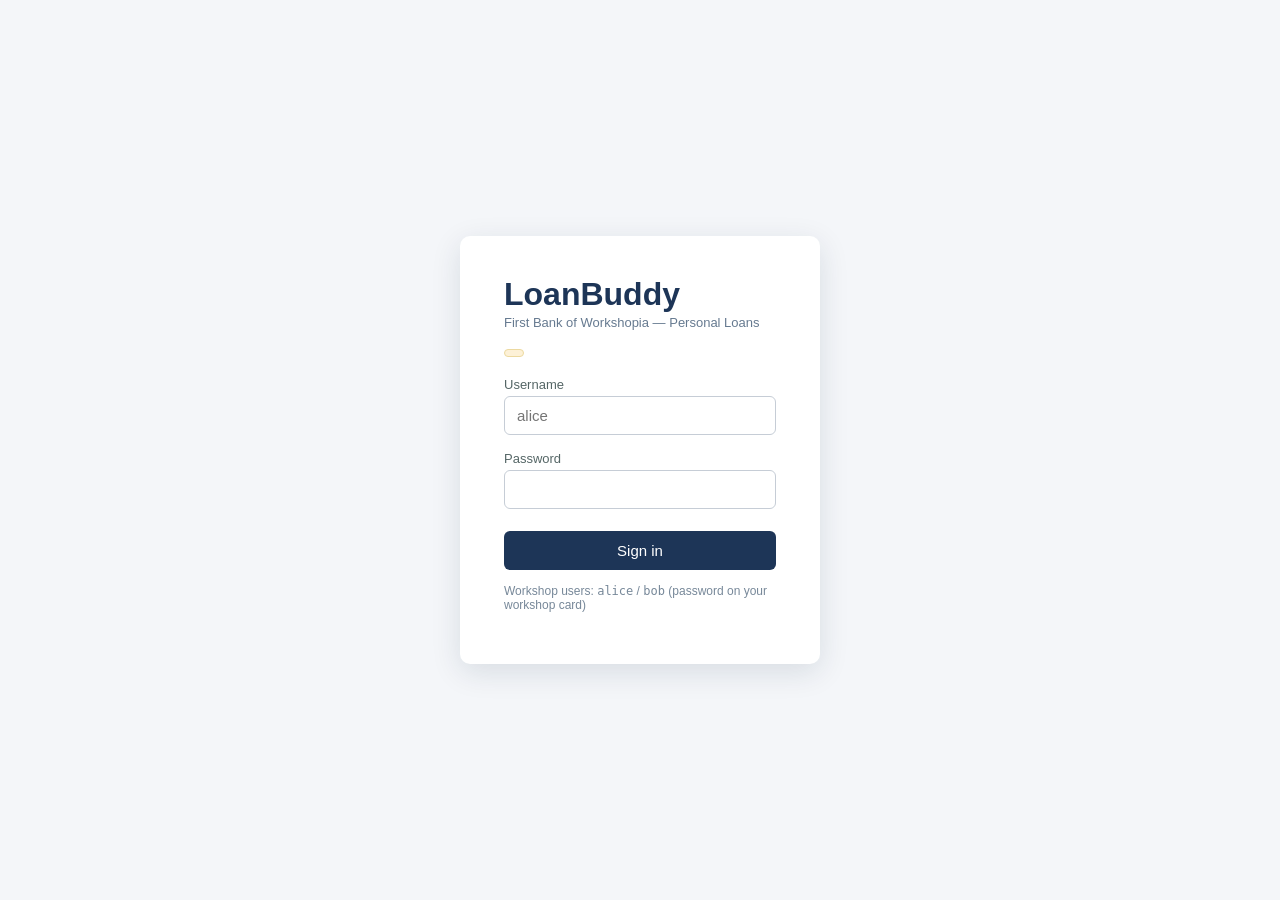
==== ui/index.html @ 862518c8 "LoanBuddy: Amazon Bedrock AgentCore workshop Multi-agent loan origination on AgentCore: supervisor +" ====
<!DOCTYPE html>
<html lang="en">
<head>
<meta charset="utf-8">
<meta name="viewport" content="width=device-width, initial-scale=1">
<title>LoanBuddy — First Bank of Workshopia</title>
<link rel="stylesheet" href="styles.css">
</head>
<body>

<!-- ======================= Login panel ======================= -->
<div id="login-panel" class="center-panel">
  <div class="card">
    <h1>LoanBuddy</h1>
    <p class="sub">First Bank of Workshopia &mdash; Personal Loans</p>
    <p class="badge" id="login-badge"></p>
    <label for="username">Username</label>
    <input id="username" autocomplete="username" placeholder="alice">
    <label for="password">Password</label>
    <input id="password" type="password" autocomplete="current-password">
    <button id="login-btn">Sign in</button>
    <p id="login-error" class="error" hidden></p>
    <p class="hint">Workshop users: <code>alice</code> / <code>bob</code>
      (password on your workshop card)</p>
  </div>
</div>

<!-- ======================= Chat panel ======================= -->
<div id="chat-panel" hidden>
  <header>
    <div>
      <strong>LoanBuddy</strong>
      <span class="sub">Personal loan application</span>
      <span class="badge" id="header-badge"></span>
    </div>
    <div class="header-right">
      <span id="status-chip" class="chip">&mdash;</span>
      <span id="who" class="sub"></span>
      <button id="logout-btn" class="ghost">Sign out</button>
    </div>
  </header>

  <main id="messages" aria-live="polite"></main>

  <!-- Upload strip appears when the agent provides an upload link -->
  <div id="upload-strip" hidden>
    <span id="upload-label"></span>
    <input type="file" id="file-input" accept="image/png,image/jpeg,application/pdf">
    <button id="upload-btn">Upload</button>
    <button id="upload-cancel" class="ghost">Dismiss</button>
    <span id="upload-progress" class="sub"></span>
  </div>

  <footer>
    <textarea id="prompt" rows="1"
      placeholder="Message LoanBuddy&hellip;  (Enter to send)"></textarea>
    <button id="send-btn">Send</button>
  </footer>
</div>

<script src="config.js"></script>
<script src="app.js"></script>
</body>
</html>
---- ui/styles.css ----
:root {
  --navy: #1d3557; --navy-dark: #14263e; --bg: #f4f6f9; --ink: #1c2430;
  --bubble-user: #1d3557; --bubble-agent: #ffffff; --accent: #2a7a2a;
}
* { box-sizing: border-box; }
/* Author display rules (flex on the panels) would otherwise override the
   UA stylesheet's [hidden] handling - this keeps the hidden attribute honest. */
[hidden] { display: none !important; }
body {
  margin: 0; font-family: -apple-system, "Segoe UI", Roboto, sans-serif;
  background: var(--bg); color: var(--ink); height: 100vh;
}

/* ---- login ---- */
.center-panel { display: flex; align-items: center; justify-content: center; height: 100vh; }
.card {
  background: #fff; padding: 40px 44px; border-radius: 10px; width: 360px;
  box-shadow: 0 8px 30px rgba(20, 38, 62, .12);
}
.card h1 { margin: 0; color: var(--navy); }
.card .sub { margin-top: 2px; }
.card label { display: block; margin: 16px 0 4px; font-size: 13px; color: #566; }
.card input {
  width: 100%; padding: 10px 12px; font-size: 15px;
  border: 1px solid #c6cdd6; border-radius: 6px;
}
.card button {
  width: 100%; margin-top: 22px; padding: 11px; font-size: 15px;
  background: var(--navy); color: #fff; border: 0; border-radius: 6px; cursor: pointer;
}
.card button:hover { background: var(--navy-dark); }
.hint { font-size: 12px; color: #789; margin-top: 14px; }
.error { color: #a33; font-size: 13px; }
.sub { color: #667a90; font-size: 13px; }

/* ---- chat ---- */
#chat-panel { display: flex; flex-direction: column; height: 100vh; }
header {
  display: flex; justify-content: space-between; align-items: center;
  background: #fff; padding: 12px 20px; border-bottom: 1px solid #e2e7ee;
}
header strong { color: var(--navy); font-size: 17px; margin-right: 10px; }
.header-right { display: flex; align-items: center; gap: 12px; }
.badge {
  display: inline-block; background: #fdf1d7; color: #8a6d1a; font-size: 11px;
  font-weight: 600; padding: 3px 9px; border-radius: 999px; letter-spacing: .4px;
  border: 1px solid #ecd9a0; margin: 6px 0 0;
}
.chip {
  background: #e8eef7; color: var(--navy); font-size: 12px; font-weight: 600;
  padding: 4px 10px; border-radius: 999px; letter-spacing: .3px;
}
.ghost {
  background: transparent; border: 1px solid #c6cdd6; border-radius: 6px;
  padding: 6px 12px; cursor: pointer; color: #566; font-size: 13px;
}

#messages { flex: 1; overflow-y: auto; padding: 24px 0; }
.msg { max-width: 720px; margin: 10px auto; padding: 0 20px; display: flex; }
.msg .bubble {
  padding: 12px 16px; border-radius: 14px; line-height: 1.45; font-size: 15px;
  white-space: pre-wrap; word-break: break-word;
}
.msg.user { justify-content: flex-end; }
.msg.user .bubble { background: var(--bubble-user); color: #fff; border-bottom-right-radius: 4px; }
.msg.agent .bubble {
  background: var(--bubble-agent); border: 1px solid #e2e7ee;
  border-bottom-left-radius: 4px;
}
.msg.system .bubble { background: #fdf6e3; border: 1px solid #eadfb8; font-size: 13px; color: #6b5d2e; }
.msg .bubble.thinking::after { content: '…'; animation: pulse 1.2s infinite; }
@keyframes pulse { 50% { opacity: .3; } }

#upload-strip {
  display: flex; gap: 10px; align-items: center; max-width: 720px;
  margin: 0 auto 8px; padding: 10px 16px; background: #eef4ec;
  border: 1px solid #cfe0cb; border-radius: 10px; font-size: 14px;
}
#upload-strip button { background: var(--accent); color: #fff; border: 0; border-radius: 6px; padding: 8px 14px; cursor: pointer; }
#upload-strip button.ghost { background: transparent; color: #566; border: 1px solid #c6cdd6; }

footer {
  display: flex; gap: 10px; padding: 14px 20px 20px; background: transparent;
  max-width: 760px; margin: 0 auto; width: 100%;
}
footer textarea {
  flex: 1; resize: none; padding: 12px 14px; font-size: 15px; font-family: inherit;
  border: 1px solid #c6cdd6; border-radius: 10px;
}
footer button {
  background: var(--navy); color: #fff; border: 0; border-radius: 10px;
  padding: 0 22px; font-size: 15px; cursor: pointer;
}
footer button:disabled { opacity: .5; cursor: default; }
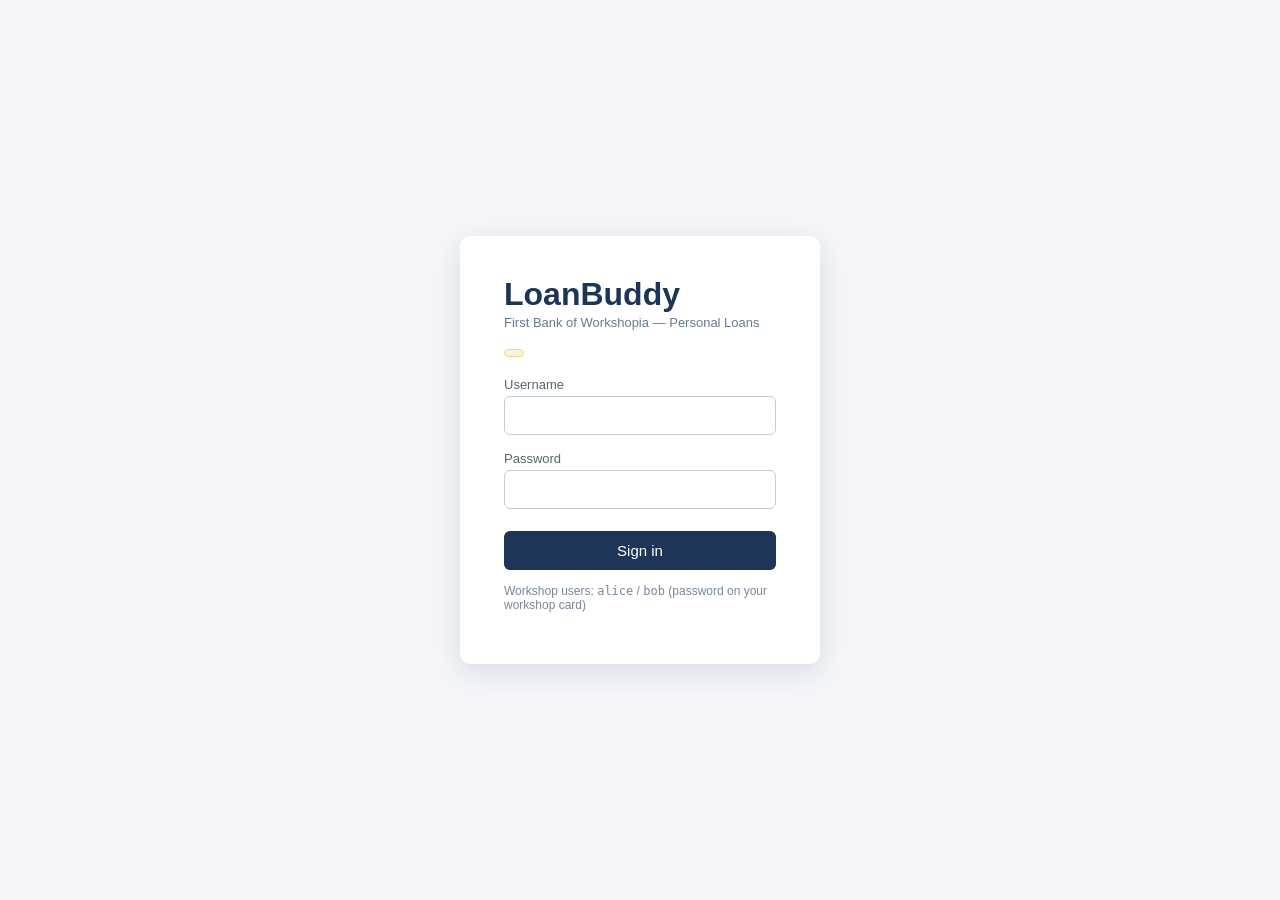
==== commit 56bd7703: "Reviewer feedback: expected outputs, copyable prompts, CloudShell guidance - Getting Started: third " ====
--- a/ui/index.html
+++ b/ui/index.html
@@ -15,7 +15,7 @@
     <p class="sub">First Bank of Workshopia &mdash; Personal Loans</p>
     <p class="badge" id="login-badge"></p>
     <label for="username">Username</label>
-    <input id="username" autocomplete="username" placeholder="alice">
+    <input id="username" autocomplete="username">
     <label for="password">Password</label>
     <input id="password" type="password" autocomplete="current-password">
     <button id="login-btn">Sign in</button>
